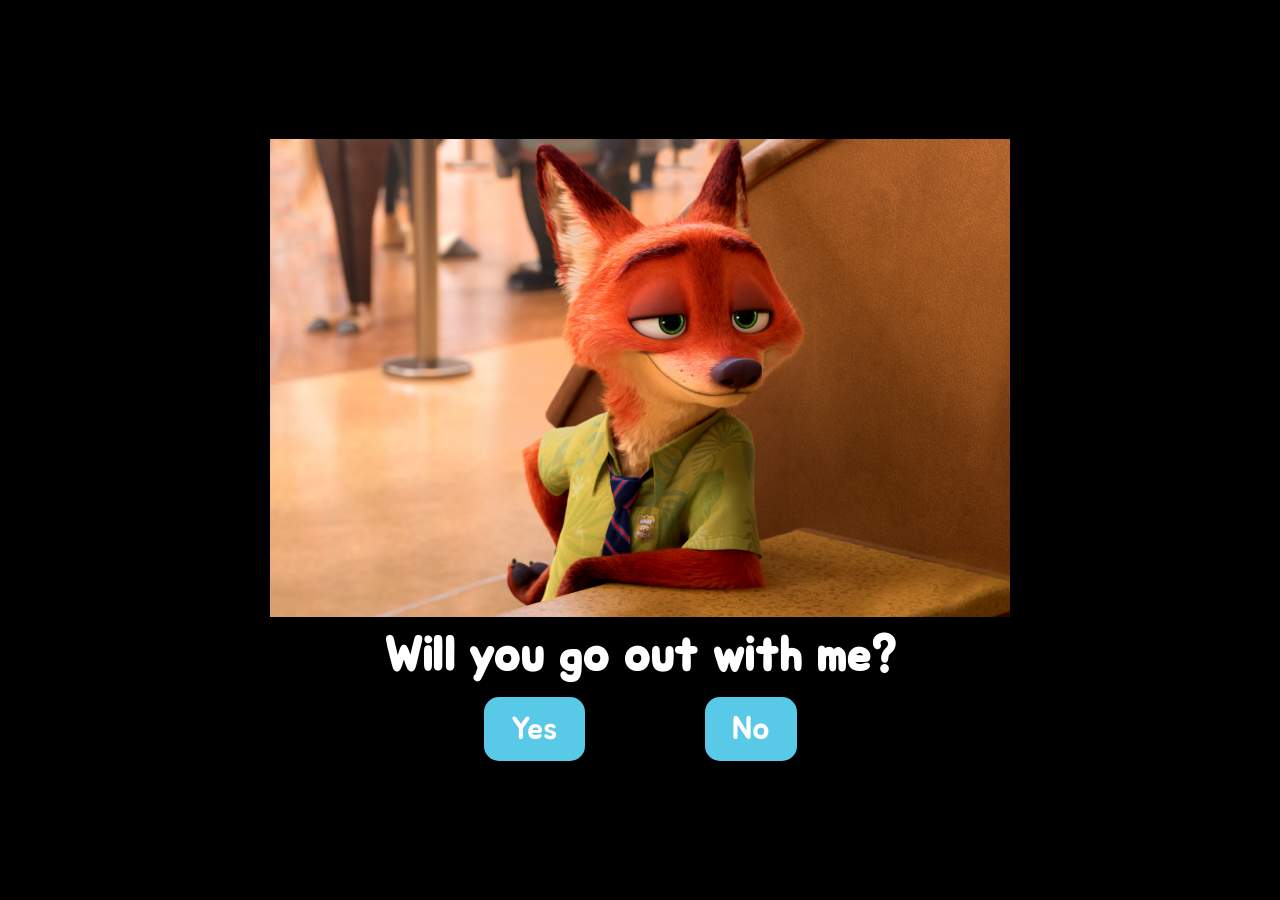
==== index.html @ 715fb531 "Publish English date invitation" ====
<!doctype html>
<html lang="en"><head><meta charset="utf-8"><meta name="viewport" content="width=device-width, initial-scale=1">
<title>Will you go out with me?</title><link rel="icon" href="heart.png"><link rel="stylesheet" href="https://fonts.googleapis.com/css2?family=Jua&display=swap"><link rel="stylesheet" href="style.css"></head>
<body><main><img src="nick.jpg" alt="Nick Wilde"><h1>Will you go out with me?</h1><div class="buttons"><a href="yay.html">Yes</a><button id="no">No</button></div><script src="invite.js"></script></main></body></html>
---- style.css ----
* { box-sizing: border-box; }
body { margin: 0; min-height: 100svh; display: grid; place-items: center; background: black; color: white; font-family: Jua, sans-serif; }
main { width: min(98%, 740px); text-align: center; padding-block: 12px; }
img { width: 100%; max-height: 60svh; object-fit: contain; display: block; }
h1 { font-size: clamp(1.65rem, 7vw, 3rem); margin: 10px 0; }
.buttons { display: flex; justify-content: center; gap: clamp(24px, 10vw, 120px); }
button, a { font: inherit; font-size: clamp(1.35rem, 6vw, 2rem); background: #59c9e8; color: white; text-decoration: none; border: 0; border-radius: 15px; padding: 12px 27px; cursor: pointer; }
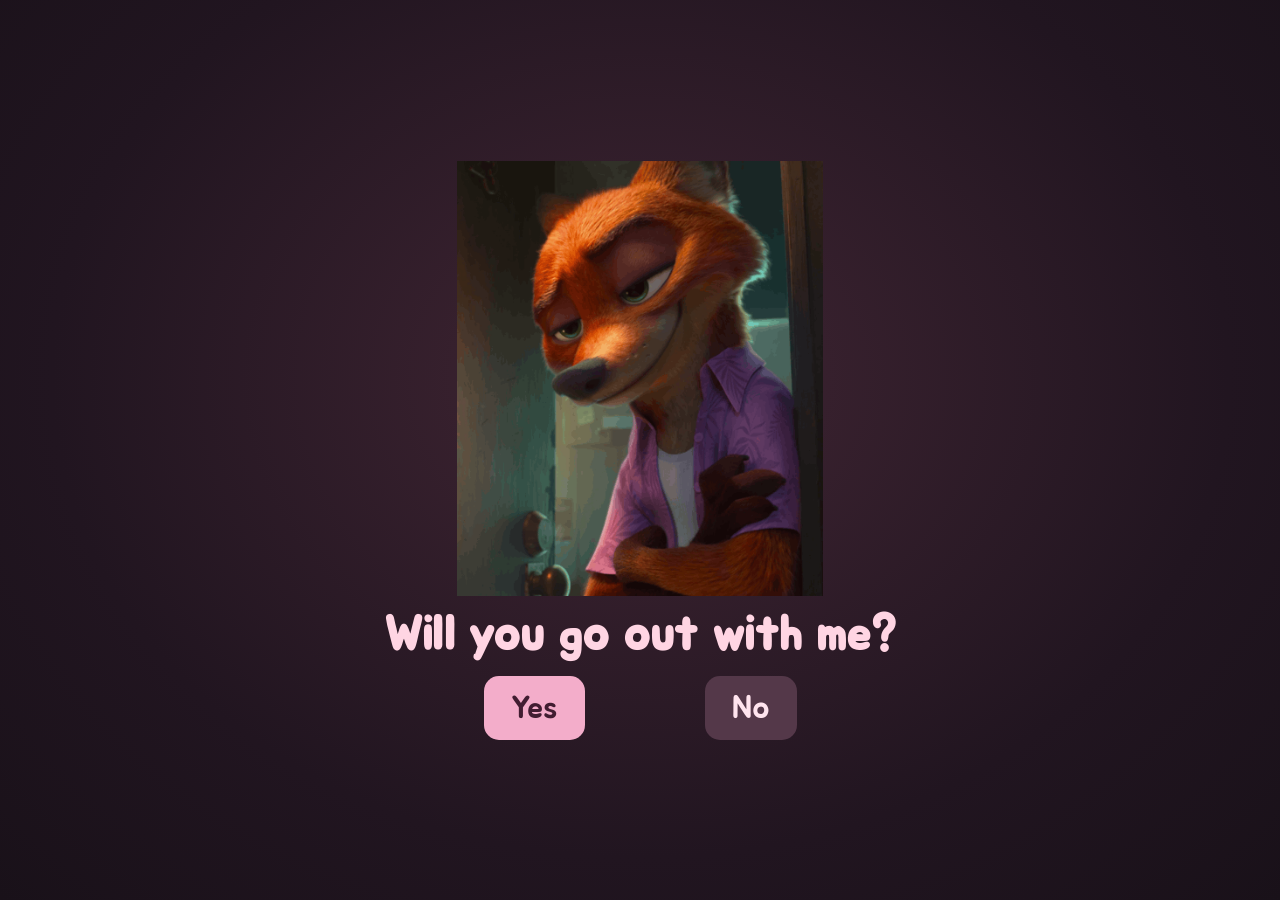
==== commit 578672ac: "Add Nick reactions and refresh the date invitation" ====
--- a/index.html
+++ b/index.html
@@ -1,4 +1,4 @@
 <!doctype html>
 <html lang="en"><head><meta charset="utf-8"><meta name="viewport" content="width=device-width, initial-scale=1">
-<title>Will you go out with me?</title><link rel="icon" href="heart.png"><link rel="stylesheet" href="https://fonts.googleapis.com/css2?family=Jua&display=swap"><link rel="stylesheet" href="style.css"></head>
-<body><main><img src="nick.jpg" alt="Nick Wilde"><h1>Will you go out with me?</h1><div class="buttons"><a href="yay.html">Yes</a><button id="no">No</button></div><script src="invite.js"></script></main></body></html>+<link rel="preload" as="image" href="selfie.jpg"><title>Will you go out with me?</title><link rel="icon" href="heart.png"><link rel="stylesheet" media="print" onload="this.media='all'" href="https://fonts.googleapis.com/css2?family=Jua&display=swap"><link rel="stylesheet" href="style.css"></head>
+<body><main><div class="portrait" data-mood="solo" role="img" aria-label="Nick Wilde"><img src="solo.gif" alt=""><img class="happy" src="happy.gif" alt=""><img class="confused" src="confused.gif" alt=""></div><h1>Will you go out with me?</h1><div class="buttons"><a href="yay.html">Yes</a><span><button id="no">No</button></span></div><script src="invite.js"></script></main></body></html>
--- a/style.css
+++ b/style.css
@@ -5,3 +5,21 @@
 h1 { font-size: clamp(1.65rem, 7vw, 3rem); margin: 10px 0; }
 .buttons { display: flex; justify-content: center; gap: clamp(24px, 10vw, 120px); }
 button, a { font: inherit; font-size: clamp(1.35rem, 6vw, 2rem); background: #59c9e8; color: white; text-decoration: none; border: 0; border-radius: 15px; padding: 12px 27px; cursor: pointer; }
+@media (orientation: landscape) and (max-height: 500px) {
+  img { max-height: 48svh; }
+  h1 { font-size: 1.75rem; }
+  button, a { font-size: 1.4rem; }
+}
+body {
+  background: radial-gradient(ellipse at 50% 42%, #402533, #211520 65%, #191119);
+  color: #ffd5e3;
+}
+.buttons a { background: #f3adca; color: #411d31; }
+.buttons button { background: #543849; color: #ffe4ee; }
+.portrait { position: relative; width: 100%; height: min(62vw, 435px, 60svh); }
+.portrait img { position: absolute; inset: 0; height: 100%; object-fit: contain; }
+.portrait img { opacity: 0; transition: opacity 140ms ease-out; }
+.portrait[data-mood="solo"] img:first-child { opacity: 1; }
+.portrait[data-mood="happy"] .happy, .portrait[data-mood="confused"] .confused { opacity: 1; }
+@media (orientation: landscape) and (max-height: 500px) { .portrait { height: 48svh; } }
+@media (prefers-reduced-motion: reduce) { .portrait img { transition: none; } }
